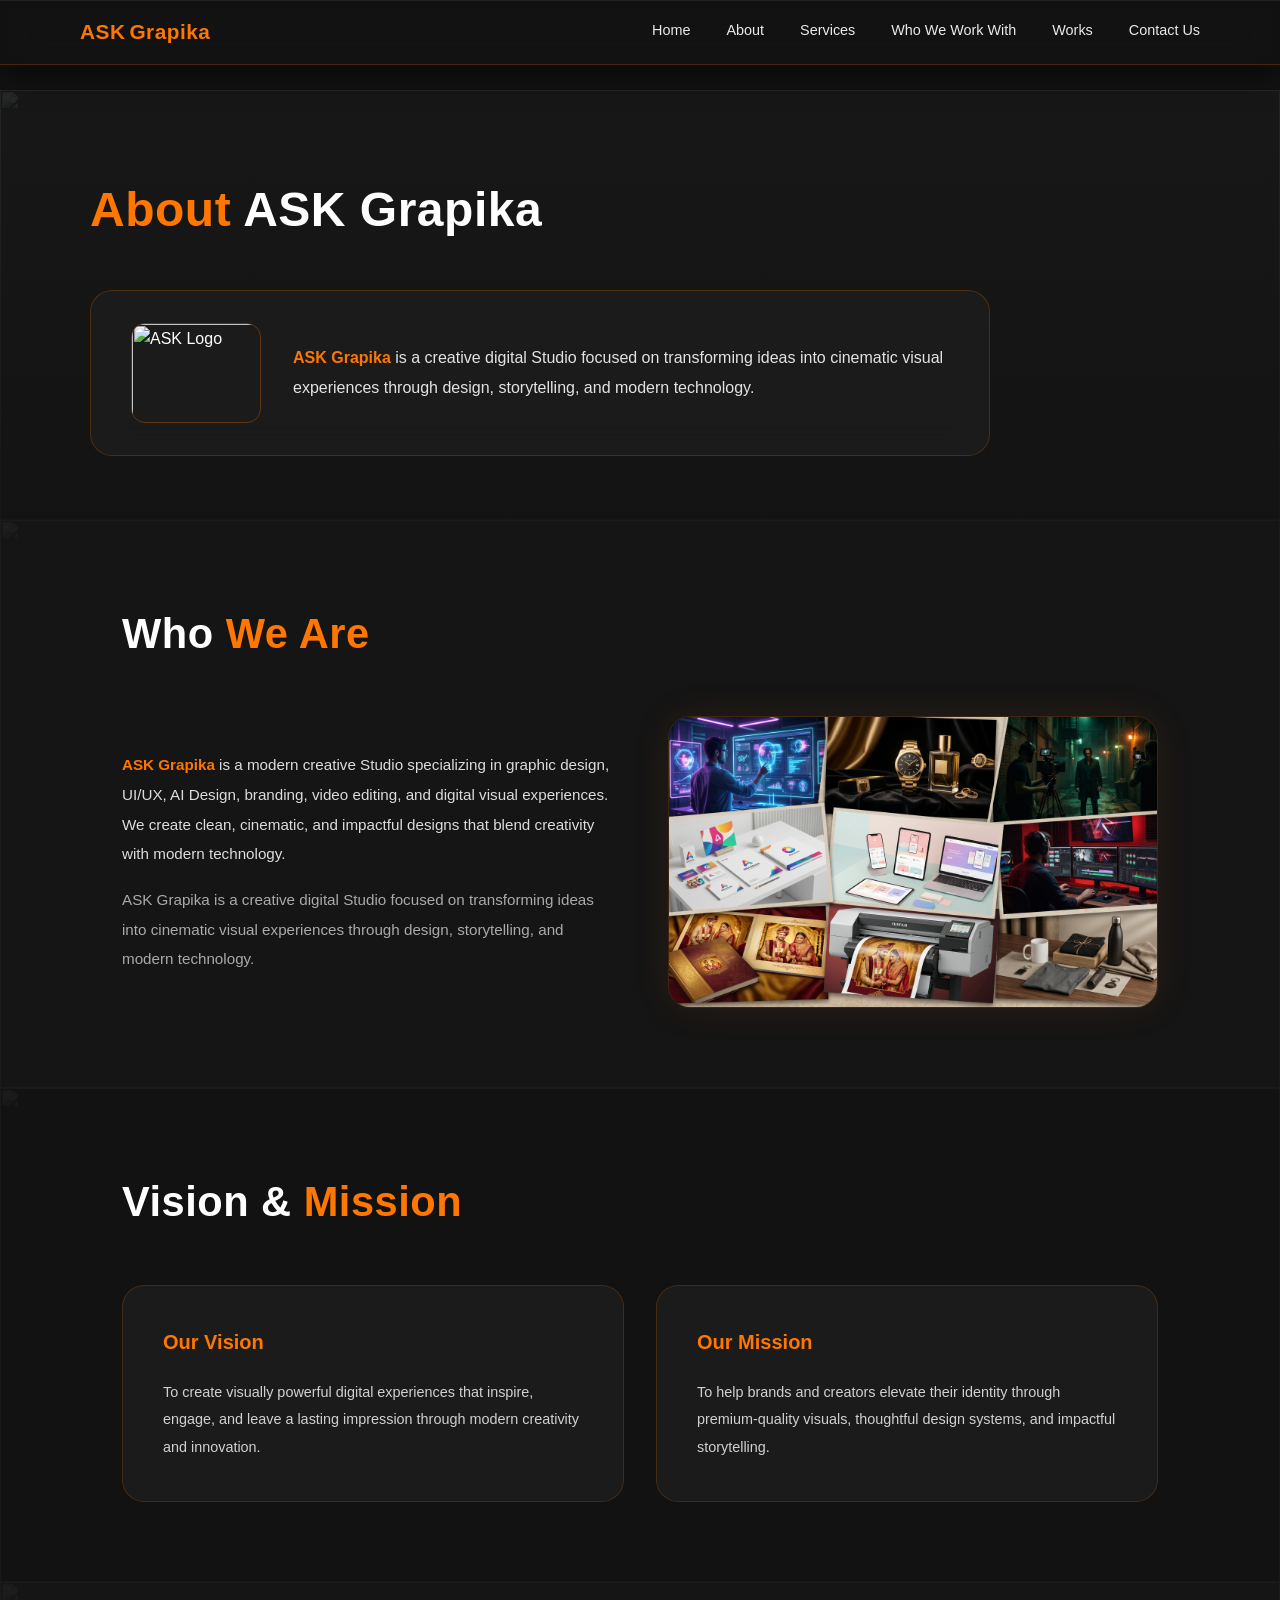
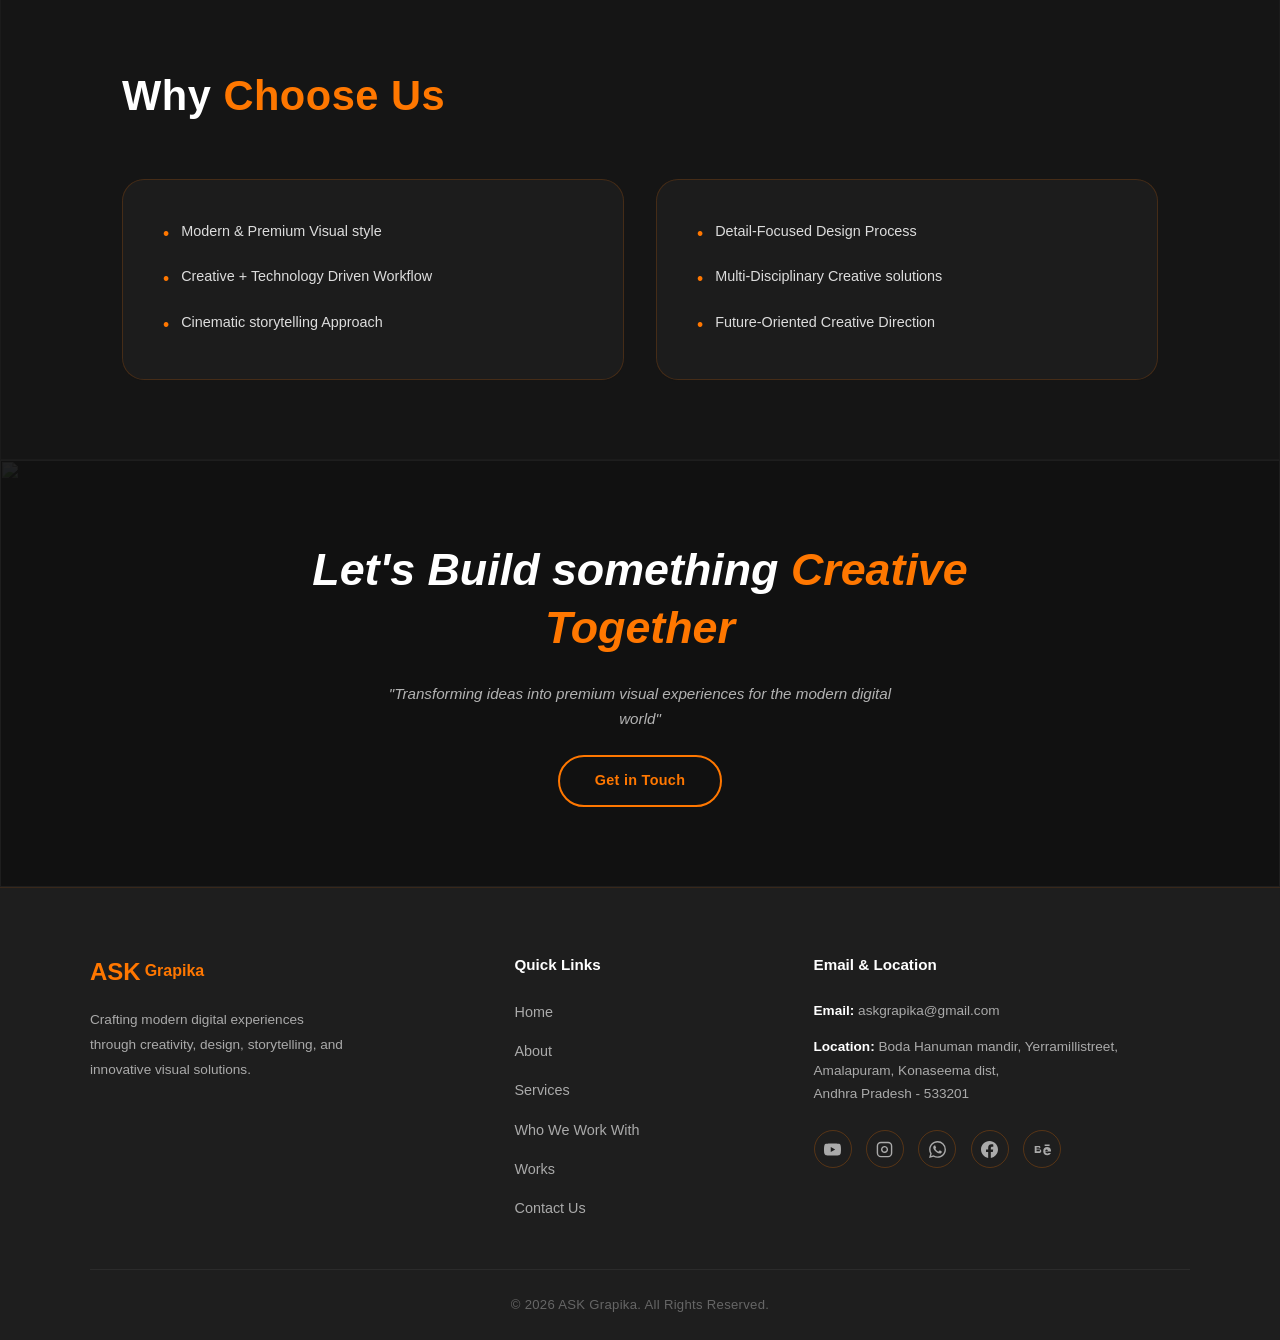
==== about.html @ bfe1f6d2 "First production build of ASK Grapika website" ====
﻿﻿﻿﻿﻿<!DOCTYPE html>
<html lang="en">
<head>
  <meta charset="UTF-8" />
  <meta name="viewport" content="width=device-width, initial-scale=1.0" />
  <title>About - ASK Grapika</title>
  <meta name="description" content="ASK Grapika is a creative digital Studio focused on transforming ideas into cinematic visual experiences through design, storytelling, and modern technology." />
  <link rel="stylesheet" href="style.css" />
  <link rel="stylesheet" href="about.css" />
</head>
<body>

  <!-- NAVBAR -->
  <header class="navbar scrolled" id="navbar">
    <div class="nav-container">
      <div class="nav-logo" onclick="window.location='index.html'">
        <span class="logo-ask">ASK</span>
        <span class="logo-grapika">Grapika</span>
      </div>
      <nav class="nav-links" id="navLinks">
        <a href="index.html"    class="nav-link"       id="nav-home">Home</a>
        <a href="about.html"   class="nav-link active" id="nav-about">About</a>
        <a href="services.html" class="nav-link"         id="nav-services">Services</a>
        <a href="clients.html"  class="nav-link"         id="nav-clients">Who We Work With</a>
        <a href="works.html"   class="nav-link"        id="nav-works">Works</a>
        <a href="contact.html" class="nav-link"        id="nav-contact">Contact Us</a>
      </nav>
      <button class="burger" id="burger" aria-label="Toggle navigation">
        <span></span><span></span><span></span>
      </button>
    </div>
  </header>

  <main class="page-main">

    <!-- ABOUT HERO -->
    <section class="about-hero">
      <div class="about-bg">
        <img src="assets/bg.png" alt="" class="about-bg-img" />
        <div class="about-bg-overlay"></div>
      </div>
      <div class="about-hero-content">
        <h1 class="about-page-title animate-fade-up">
          <span class="orange-text">About</span> ASK Grapika
        </h1>
        <div class="about-intro-card animate-fade-up delay-1">
          <div class="aic-logo">
            <img src="assets/Studio-logo-card.png" alt="ASK Logo" class="aic-logo-img" />
          </div>
          <div class="aic-text">
            <p>
              <strong class="orange-text">ASK Grapika</strong> is a creative digital Studio focused on transforming ideas into cinematic visual experiences through design, storytelling, and modern technology.
            </p>
          </div>
        </div>
      </div>
    </section>

    <!-- WHO WE ARE -->
    <section class="who-we-are">
      <div class="about-bg-fixed">
        <img src="assets/bg.png" alt="" class="about-bg-img" />
        <div class="about-bg-overlay dark-overlay"></div>
      </div>
      <div class="section-inner">
        <h2 class="section-heading animate-fade-up">
          <span class="white-text">Who</span> <span class="orange-text">We Are</span>
        </h2>
        <div class="who-grid">
          <div class="who-text animate-slide-left">
            <p>
              <strong class="orange-text">ASK Grapika</strong> is a modern creative Studio specializing in graphic design, UI/UX, AI Design, branding, video editing, and digital visual experiences. We create clean, cinematic, and impactful designs that blend creativity with modern technology.
            </p>
            <p class="grey-text">
              ASK Grapika is a creative digital Studio focused on transforming ideas into cinematic visual experiences through design, storytelling, and modern technology.
            </p>
          </div>
          <div class="who-image animate-slide-right">
            <img src="assets/creative-works-collage.jpg.jpeg" alt="Our Work" class="who-img" />
          </div>
        </div>
      </div>
    </section>

    <!-- VIsION & MIssION -->
    <section class="vision-mission">
      <div class="about-bg-fixed">
        <img src="assets/bg.png" alt="" class="about-bg-img" />
        <div class="about-bg-overlay dark-overlay"></div>
      </div>
      <div class="section-inner">
        <h2 class="section-heading animate-fade-up">
          <span class="white-text">Vision &amp;</span> <span class="orange-text">Mission</span>
        </h2>
        <div class="vm-grid">
          <div class="vm-card animate-slide-left" id="vision-card">
            <h3 class="vm-card-title orange-text">Our Vision</h3>
            <p>To create visually powerful digital experiences that inspire, engage, and leave a lasting impression through modern creativity and innovation.</p>
          </div>
          <div class="vm-card animate-slide-right" id="mission-card">
            <h3 class="vm-card-title orange-text">Our Mission</h3>
            <p>To help brands and creators elevate their identity through premium-quality visuals, thoughtful design systems, and impactful storytelling.</p>
          </div>
        </div>
      </div>
    </section>

    <!-- WHY CHOOsE Us -->
    <section class="why-us">
      <div class="about-bg-fixed">
        <img src="assets/bg.png" alt="" class="about-bg-img" />
        <div class="about-bg-overlay dark-overlay"></div>
      </div>
      <div class="section-inner">
        <h2 class="section-heading animate-fade-up">
          <span class="white-text">Why</span> <span class="orange-text">Choose Us</span>
        </h2>
        <div class="why-grid">
          <div class="why-card animate-slide-left" id="why-card-1">
            <ul>
              <li><span class="bullet">&#8226;</span> Modern &amp; Premium Visual style</li>
              <li><span class="bullet">&#8226;</span> Creative + Technology Driven Workflow</li>
              <li><span class="bullet">&#8226;</span> Cinematic storytelling Approach</li>
            </ul>
          </div>
          <div class="why-card animate-slide-right" id="why-card-2">
            <ul>
              <li><span class="bullet">&#8226;</span> Detail-Focused Design Process</li>
              <li><span class="bullet">&#8226;</span> Multi-Disciplinary Creative solutions</li>
              <li><span class="bullet">&#8226;</span> Future-Oriented Creative Direction</li>
            </ul>
          </div>
        </div>
      </div>
    </section>

    <!-- CTA -->
    <section class="about-cta">
      <div class="about-bg-fixed">
        <img src="assets/bg.png" alt="" class="about-bg-img" />
        <div class="about-bg-overlay cta-overlay"></div>
      </div>
      <div class="cta-inner animate-fade-up">
        <h2 class="cta-heading">Let's Build something <span class="orange-text">Creative Together</span></h2>
        <p class="cta-sub">"Transforming ideas into premium visual experiences for the modern digital world"</p>
        <a href="contact.html" class="btn btn-outline" id="get-in-touch-btn">Get in Touch</a>
      </div>
    </section>

  </main>

  <!-- FOOTER -->
  <footer class="footer" id="footer-section">
    <div class="footer-container">
      <div class="footer-col footer-brand">
        <div class="footer-logo">
          <span class="logo-ask">ASK</span><span class="logo-grapika">Grapika</span>
        </div>
        <p class="footer-desc">Crafting modern digital experiences through creativity, design, storytelling, and innovative visual solutions.</p>
      </div>
      <div class="footer-col footer-links">
        <h4 class="footer-heading">Quick Links</h4>
        <ul>
          <li><a href="index.html"    id="footer-home">Home</a></li>
          <li><a href="about.html"    id="footer-about">About</a></li>
          <li><a href="services.html" id="footer-services">Services</a></li>
          <li><a href="clients.html"  id="footer-clients">Who We Work With</a></li>
          <li><a href="works.html"    id="footer-works">Works</a></li>
          <li><a href="contact.html"  id="footer-contact">Contact Us</a></li>
        </ul>
      </div>
            <!-- Contact -->
      <div class="footer-col footer-contact-info">
        <h4 class="footer-heading">Email &amp; Location</h4>
        <p><span class="contact-label">Email:</span> askgrapika@gmail.com</p>
        <p><span class="contact-label">Location:</span> Boda Hanuman mandir, Yerramillistreet,<br/>Amalapuram, Konaseema dist,<br/>Andhra Pradesh - 533201</p>
        <div class="footer-socials">
          <a href="https://www.youtube.com/@ASKgrapika" class="social-link" id="social-youtube" aria-label="YouTube" target="_blank" rel="noopener noreferrer">
            <svg viewBox="0 0 24 24" fill="currentColor"><path d="M23.498 6.186a3.016 3.016 0 0 0-2.122-2.136C19.505 3.545 12 3.545 12 3.545s-7.505 0-9.377.505A3.017 3.017 0 0 0 .502 6.186C0 8.07 0 12 0 12s0 3.93.502 5.814a3.016 3.016 0 0 0 2.122 2.136c1.871.505 9.376.505 9.376.505s7.505 0 9.377-.505a3.015 3.015 0 0 0 2.122-2.136C24 15.93 24 12 24 12s0-3.93-.502-5.814zM9.545 15.568V8.432L15.818 12l-6.273 3.568z"/></svg>
          </a>
          <a href="https://www.instagram.com/askgrapika/" class="social-link" id="social-instagram" aria-label="Instagram" target="_blank" rel="noopener noreferrer">
            <svg viewBox="0 0 24 24" fill="none" stroke="currentColor" stroke-width="2"><rect x="2" y="2" width="20" height="20" rx="5"/><path d="M16 11.37A4 4 0 1 1 12.63 8 4 4 0 0 1 16 11.37z"/><line x1="17.5" y1="6.5" x2="17.51" y2="6.5"/></svg>
          </a>
          <a href="https://wa.me/919100604935" class="social-link" id="social-whatsapp" aria-label="WhatsApp" target="_blank" rel="noopener noreferrer">
            <svg viewBox="0 0 24 24" fill="currentColor"><path d="M17.472 14.382c-.297-.149-1.758-.867-2.03-.967-.273-.099-.471-.148-.67.15-.197.297-.767.966-.94 1.164-.173.199-.347.223-.644.075-.297-.15-1.255-.463-2.39-1.475-.883-.788-1.48-1.761-1.653-2.059-.173-.297-.018-.458.13-.606.134-.133.298-.347.446-.52.149-.174.198-.298.298-.497.099-.198.05-.371-.025-.52-.075-.149-.669-1.612-.916-2.207-.242-.579-.487-.5-.669-.51-.173-.008-.371-.01-.57-.01-.198 0-.52.074-.792.372-.272.297-1.04 1.016-1.04 2.479 0 1.462 1.065 2.875 1.213 3.074.149.198 2.096 3.2 5.077 4.487.709.306 1.262.489 1.694.625.712.227 1.36.195 1.871.118.571-.085 1.758-.719 2.006-1.413.248-.694.248-1.289.173-1.413-.074-.124-.272-.198-.57-.347m-5.421 7.403h-.004a9.87 9.87 0 01-5.031-1.378l-.361-.214-3.741.982.998-3.648-.235-.374a9.86 9.86 0 01-1.51-5.26c.001-5.45 4.436-9.884 9.888-9.884 2.64 0 5.122 1.03 6.988 2.898a9.825 9.825 0 012.893 6.994c-.003 5.45-4.437 9.884-9.885 9.884m8.413-18.297A11.815 11.815 0 0012.05 0C5.495 0 .16 5.335.157 11.892c0 2.096.547 4.142 1.588 5.945L.057 24l6.305-1.654a11.882 11.882 0 005.683 1.448h.005c6.554 0 11.89-5.335 11.893-11.893a11.821 11.821 0 00-3.48-8.413z"/></svg>
          </a>
          <a href="https://www.facebook.com/share/1DEVViSaph/" class="social-link" id="social-facebook" aria-label="Facebook" target="_blank" rel="noopener noreferrer">
            <svg viewBox="0 0 24 24" fill="currentColor"><path d="M24 12.073c0-6.627-5.373-12-12-12s-12 5.373-12 12c0 5.99 4.388 10.954 10.125 11.854v-8.385H7.078v-3.47h3.047V9.43c0-3.007 1.792-4.669 4.533-4.669 1.312 0 2.686.235 2.686.235v2.953H15.83c-1.491 0-1.956.925-1.956 1.874v2.25h3.328l-.532 3.47h-2.796v8.385C19.612 23.027 24 18.062 24 12.073z"/></svg>
          </a>
          <a href="https://www.behance.net/suryakrishnachanakya" class="social-link" id="social-behance" aria-label="Behance" target="_blank" rel="noopener noreferrer">
            <svg viewBox="0 0 24 24" fill="currentColor"><path d="M22 7h-7V5h7v2zm1.726 10c-.442 1.297-2.029 3-5.101 3-3.074 0-5.564-1.729-5.564-5.675 0-3.91 2.325-5.92 5.466-5.92 3.082 0 4.964 1.782 5.375 4.426.078.506.109 1.188.095 2.14H15.97c.13 3.211 3.483 3.312 4.588 2.029H23.72zm-7.726-3h3.427c-.123-1.979-1.32-2.004-1.758-2-1.49 0-1.56 1.583-1.669 2zM7.17 10.6c.857-.107 1.874-.428 1.874-1.798 0-1.37-.893-1.82-2.274-1.82H1v10.04h5.917c2.084 0 3.336-.893 3.336-2.857 0-1.607-.893-2.454-3.083-2.454v-.011zm-3.64-1.74h2.917c.75 0 1.25.25 1.25 1 0 .75-.5 1.083-1.25 1.083H3.53V8.86zm3.25 5.714H3.53v-2.5h3.25c.893 0 1.5.357 1.5 1.25s-.607 1.25-1.5 1.25z"/></svg>
          </a>
        </div>
      </div>

    </div>
    <div class="footer-bottom">
      <p>&copy; 2026 ASK Grapika. All Rights Reserved.</p>
    </div>
  </footer>

  <script src="script.js"></script>
</body>
</html>
---- style.css ----
/* ======================================================
   ASK GRAPIKA — STYLESHEET
   Palette: #121212 · #FF7700 · #FFAA33 · #FF4500 · #1E1E1E · #262626
   Fonts: Satista (hero headings) · Poppins (body)
   ====================================================== */

/* ---------- SATISTA FONT (local) ---------- */
@font-face {
  font-family: 'Satista';
  src: url('assets/satista-font/Satista-gx1A6.otf') format('opentype');
  font-weight: normal;
  font-style: normal;
  font-display: swap;
}

/* ---------- POPPINS (Google Fonts) ---------- */
@import url('https://fonts.googleapis.com/css2?family=Poppins:ital,wght@0,300;0,400;0,500;0,600;0,700;0,800;1,400&display=swap');

/* ---------- TOKENS ---------- */
:root {
  /* Brand Colors */
  --black:        #121212;
  --dark:         #1E1E1E;
  --dark-2:       #262626;
  --dark-3:       #2f2f2f;
  --orange:       #FF7700;
  --orange-2:     #FF4500;
  --orange-light: #FFAA33;
  --white:        #ffffff;
  --light:        #EAEAEA;
  --grey-1:       #aaaaaa;
  --grey-2:       #666666;

  /* Typography */
  --font-satista: 'Satista', serif;
  --font-body:    'Poppins', sans-serif;

  /* UI */
  --transition:   0.35s cubic-bezier(0.4, 0, 0.2, 1);
  --radius:       14px;
  --radius-lg:    22px;
  --shadow-orange: 0 0 40px rgba(255, 119, 0, 0.35);

  /* Glassmorphism — tuned to: Refraction 80, Depth 18, Frost 3.6, Dispersion 50, Light 80% @ -45° */
  --glass-bg:      rgba(18, 18, 18, 0.45);
  --glass-border:  rgba(255, 119, 0, 0.22);
  --glass-blur:    blur(18px) saturate(180%) brightness(1.05);
  --glass-shadow:  0 8px 32px rgba(0, 0, 0, 0.55), inset 0 1px 0 rgba(255,255,255,0.08);
}

/* ---------- RESET ---------- */
*, *::before, *::after { box-sizing: border-box; margin: 0; padding: 0; }
html { scroll-behavior: smooth; font-size: 16px; }
body {
  background: var(--black);
  color: var(--white);
  font-family: var(--font-body);
  overflow-x: hidden;
  line-height: 1.65;
}
a  { text-decoration: none; color: inherit; }
img { display: block; max-width: 100%; height: auto; }
ul  { list-style: none; }

/* ---------- SCROLLBAR ---------- */
::-webkit-scrollbar { width: 5px; }
::-webkit-scrollbar-track { background: var(--dark); }
::-webkit-scrollbar-thumb { background: var(--orange); border-radius: 3px; }

/* ======================================================
   NAVBAR — ENHANCED GLASSMORPHISM
   Depth 18 → blur(18px), Frost 3.6 → saturate, Dispersion 50 → multi-layer
   ====================================================== */
.navbar {
  position: fixed;
  top: 0; left: 0; right: 0;
  z-index: 1000;
  background: var(--glass-bg);
  backdrop-filter: var(--glass-blur);
  -webkit-backdrop-filter: var(--glass-blur);
  border-bottom: 1px solid var(--glass-border);
  box-shadow: var(--glass-shadow);
  transition: background var(--transition), box-shadow var(--transition);
}
.navbar.scrolled {
  background: rgba(18, 18, 18, 0.88);
  box-shadow: 0 4px 40px rgba(0, 0, 0, 0.7), inset 0 1px 0 rgba(255,119,0,0.08);
}
.nav-container {
  max-width: 1200px;
  margin: 0 auto;
  padding: 0 2.5rem;
  height: 64px;
  display: flex;
  align-items: center;
  justify-content: space-between;
}

/* Logo — full orange */
.nav-logo {
  display: flex;
  align-items: baseline;
  gap: 0;
  cursor: pointer;
  font-family: var(--font-body);
  font-weight: 700;
  font-size: 1.3rem;
  letter-spacing: 0.5px;
  color: var(--orange);
  transition: opacity var(--transition);
}
.nav-logo:hover { opacity: 0.85; }
.logo-ask    { color: var(--orange); font-weight: 800; }
.logo-grapika { color: var(--orange); font-weight: 600; margin-left: 4px; }

/* Nav links */
.nav-links {
  display: flex;
  align-items: center;
  gap: 2.25rem;
}
.nav-link {
  font-family: var(--font-body);
  font-weight: 500;
  font-size: 0.9rem;
  color: var(--light);
  transition: color var(--transition);
  position: relative;
  padding-bottom: 2px;
}
.nav-link::after {
  content: '';
  position: absolute;
  bottom: -3px; left: 0;
  width: 0; height: 2px;
  background: var(--orange);
  border-radius: 2px;
  transition: width var(--transition);
}
.nav-link:hover       { color: var(--white); }
.nav-link:hover::after { width: 100%; }
.nav-link.active      { color: var(--orange); }
.nav-link.active::after { width: 100%; }

/* Burger */
.burger {
  display: none;
  flex-direction: column;
  gap: 5px;
  background: none;
  border: none;
  cursor: pointer;
  padding: 4px;
}
.burger span {
  display: block;
  width: 24px; height: 2px;
  background: var(--white);
  border-radius: 2px;
  transition: transform var(--transition), opacity var(--transition);
}
.burger.open span:nth-child(1) { transform: translateY(7px) rotate(45deg); }
.burger.open span:nth-child(2) { opacity: 0; }
.burger.open span:nth-child(3) { transform: translateY(-7px) rotate(-45deg); }

/* ======================================================
   HERO SECTION
   ====================================================== */
.hero {
  position: relative;
  min-height: 100vh;
  display: flex;
  align-items: center;
  justify-content: center;
  text-align: center;
  overflow: hidden;
}
.hero-bg {
  position: absolute;
  inset: 0;
  background: var(--black);
}
.hero-bg-img {
  width: 100%; height: 100%;
  object-fit: cover;
  opacity: 0.42;
  position: absolute;
  inset: 0;
}
.hero-overlay {
  position: absolute;
  inset: 0;
  background:
    radial-gradient(ellipse at 50% 55%, rgba(255,119,0,0.12) 0%, transparent 60%),
    linear-gradient(to bottom, rgba(18,18,18,0.45) 0%, rgba(18,18,18,0.1) 50%, rgba(18,18,18,0.9) 100%);
}
.hero-content {
  position: relative;
  z-index: 2;
  display: flex;
  flex-direction: column;
  align-items: center;
  gap: 1rem;
  padding: 0 1rem;
}
.hero-subtitle {
  font-family: var(--font-satista);
  font-weight: normal;
  font-size: clamp(1.5rem, 4vw, 2.4rem);
  color: rgba(255,255,255,0.92);
  letter-spacing: 1px;
  line-height: 1.2;
}
/* ASK Logo Image in Hero */
.hero-logo-img {
  width: clamp(220px, 35vw, 480px);
  height: auto;
  object-fit: contain;
  filter: drop-shadow(0 0 30px rgba(255,170,51,0.5)) drop-shadow(0 0 80px rgba(255,119,0,0.25));
  animation: pulseGlow 3s ease-in-out infinite;
}
@keyframes pulseGlow {
  0%, 100% { filter: drop-shadow(0 0 30px rgba(255,170,51,0.5)) drop-shadow(0 0 80px rgba(255,119,0,0.25)); }
  50%       { filter: drop-shadow(0 0 50px rgba(255,170,51,0.85)) drop-shadow(0 0 120px rgba(255,119,0,0.45)); }
}
.hero-tagline {
  font-family: var(--font-body);
  font-weight: 400;
  font-size: clamp(0.95rem, 2vw, 1.2rem);
  color: rgba(255,255,255,0.82);
  letter-spacing: 0.3px;
  margin-top: 0.1rem;
}
/* Hero CTA buttons */
.hero-cta-row {
  display: flex;
  gap: 1.2rem;
  align-items: center;
  margin-top: 1rem;
  flex-wrap: wrap;
  justify-content: center;
}
.hero-scroll-hint {
  position: absolute;
  bottom: 2rem;
  left: 50%;
  transform: translateX(-50%);
  z-index: 2;
}
.scroll-dot {
  display: block;
  width: 8px; height: 8px;
  background: var(--orange);
  border-radius: 50%;
  animation: scrollBounce 1.8s ease-in-out infinite;
  box-shadow: 0 0 12px var(--orange);
}
@keyframes scrollBounce {
  0%, 100% { transform: translateY(0); opacity: 1; }
  50%       { transform: translateY(12px); opacity: 0.35; }
}

/* ======================================================
   STUDIO INTRO SECTION
   ====================================================== */
.studio-intro {
  background: var(--dark);
  padding: 6rem 2rem;
  position: relative;
  overflow: hidden;
}
.studio-intro::before {
  content: '';
  position: absolute;
  top: -100px; left: 50%;
  transform: translateX(-50%);
  width: 600px; height: 350px;
  background: radial-gradient(ellipse, rgba(255,119,0,0.18) 0%, transparent 70%);
  pointer-events: none;
}
.intro-container {
  max-width: 1100px;
  margin: 0 auto;
  display: grid;
  grid-template-columns: 1fr 1.5fr;
  gap: 4rem;
  align-items: center;
}
.intro-card {
  border-radius: var(--radius-lg);
  overflow: hidden;
  border: 1px solid rgba(255,119,0,0.25);
  box-shadow: 0 0 50px rgba(255,119,0,0.15);
  aspect-ratio: 4/3;
  transition: transform var(--transition), box-shadow var(--transition);
}
.intro-card:hover {
  transform: translateY(-8px) scale(1.01);
  box-shadow: 0 24px 70px rgba(255,119,0,0.3);
}
.intro-card-img {
  width: 100%; height: 100%;
  object-fit: cover;
  display: block;
}
.intro-text {
  display: flex;
  flex-direction: column;
  gap: 2rem;
}
.intro-heading {
  font-family: var(--font-body);
  font-size: clamp(0.95rem, 1.7vw, 1.05rem);
  font-weight: 400;
  color: var(--light);
  line-height: 1.95;
}
.orange-text {
  color: var(--orange);
  font-weight: 700;
}

/* ======================================================
   BUTTONS
   ====================================================== */
.btn {
  display: inline-flex;
  align-items: center;
  justify-content: center;
  padding: 0.75rem 2.2rem;
  border-radius: 50px;
  font-family: var(--font-body);
  font-weight: 600;
  font-size: 0.9rem;
  letter-spacing: 0.3px;
  cursor: pointer;
  transition: all var(--transition);
  border: 2px solid transparent;
  width: fit-content;
}
.btn-dark {
  background: rgba(38, 38, 38, 0.9);
  color: var(--white);
  border-color: rgba(255,255,255,0.15);
  backdrop-filter: blur(8px);
}
.btn-dark:hover {
  background: var(--orange);
  border-color: var(--orange);
  box-shadow: 0 0 28px rgba(255,119,0,0.45);
  transform: translateY(-2px);
}
.btn-outline {
  border-color: var(--orange);
  color: var(--orange);
  background: transparent;
}
.btn-outline:hover {
  background: var(--orange);
  color: var(--white);
  box-shadow: 0 0 28px rgba(255,119,0,0.45);
  transform: translateY(-2px);
}
.btn-orange {
  background: var(--orange);
  color: var(--white);
  border-color: var(--orange);
}
.btn-orange:hover {
  background: var(--orange-2);
  border-color: var(--orange-2);
  box-shadow: 0 0 28px rgba(255,69,0,0.45);
  transform: translateY(-2px);
}
.btn-glass {
  background: rgba(255,255,255,0.08);
  color: var(--white);
  border-color: rgba(255,255,255,0.3);
  backdrop-filter: blur(18px) saturate(180%);
  -webkit-backdrop-filter: blur(18px) saturate(180%);
  box-shadow: 0 4px 20px rgba(0,0,0,0.3), inset 0 1px 0 rgba(255,255,255,0.12);
}
.btn-glass:hover {
  background: rgba(255,119,0,0.18);
  border-color: var(--orange);
  color: var(--orange-light);
  box-shadow: 0 0 28px rgba(255,119,0,0.3);
  transform: translateY(-2px);
}
.btn-white {
  background: rgba(255,255,255,0.15);
  color: var(--white);
  border-color: rgba(255,255,255,0.35);
  backdrop-filter: blur(10px);
  -webkit-backdrop-filter: blur(10px);
}
.btn-white:hover {
  background: var(--white);
  color: var(--black);
  box-shadow: 0 0 30px rgba(255,255,255,0.25);
  transform: translateY(-2px);
}
.btn-orange-outline {
  border-color: var(--orange);
  color: var(--orange);
  background: rgba(255,119,0,0.08);
}
.btn-orange-outline:hover {
  background: var(--orange);
  color: var(--white);
  box-shadow: 0 0 28px rgba(255,119,0,0.4);
  transform: translateY(-2px);
}

/* ======================================================
   SERVICES HEADER — Orange gradient fade
   ====================================================== */
.services-header {
  position: relative;
  text-align: center;
  padding: 5rem 2rem 6rem;
  overflow: hidden;
  background: var(--dark);
}
.services-header-glow {
  position: absolute;
  inset: 0;
  background: radial-gradient(ellipse at 50% 0%, rgba(255,255,255,0.08) 0%, transparent 55%);
  pointer-events: none;
}
.services-title {
  font-family: var(--font-satista);
  font-size: clamp(2rem, 5vw, 3.5rem);
  font-weight: normal;
  font-style: italic;
  color: var(--white);
  letter-spacing: 2px;
  position: relative;
  z-index: 1;
  text-shadow: 0 2px 20px rgba(0,0,0,0.3);
}

/* ======================================================
   SERVICES SECTION — Stacked Card Deck → 4+3 Grid Reveal
   ====================================================== */
.services-section {
  background: linear-gradient(to bottom, var(--dark) 0%, var(--black) 100%);
  padding: 0 2rem 5rem;
  position: relative;
}
.srv-deck-wrap {
  display: flex;
  flex-direction: column;
  align-items: center;
  gap: 2.5rem;
}

/* --- Stacked card deck container --- */
.srv-deck {
  position: relative;
  width: 100%;
  max-width: 1200px;
  height: 300px;              /* stacked state: card 280px + buffer */
  margin: 0 auto;
  cursor: pointer;
  transition: height 0.65s cubic-bezier(0.25, 1, 0.5, 1);
}

/* ── Card wrapper — 280×280px square, overflow:visible so name text shows below ── */
.srv-deck-card {
  position: absolute;
  width: 280px;
  height: 280px;
  overflow: visible;          /* name text hangs below the image */
  left: 50%;
  top: 150px;                 /* stacked center (300px/2) */
  transition:
    transform  0.65s cubic-bezier(0.25, 1, 0.5, 1),
    left       0.65s cubic-bezier(0.25, 1, 0.5, 1),
    top        0.65s cubic-bezier(0.25, 1, 0.5, 1),
    opacity    0.55s ease;
  z-index: 1;
}

/* ── Image box — holds the image with clip, border, shadow ── */
.srv-card-img-box {
  position: relative;
  width: 100%;
  height: 100%;
  border-radius: var(--radius-lg);
  overflow: hidden;
  border: 1px solid rgba(255, 119, 0, 0.3);
  box-shadow: 0 12px 36px rgba(0, 0, 0, 0.55);
  transition:
    border-color 0.3s ease,
    box-shadow   0.4s ease;
}
.srv-card-img-box img {
  width: 100%; height: 100%;
  object-fit: cover;
  display: block;
  filter: brightness(0.88);
  transition: filter 0.4s ease;
}

/* ── Service name — below the card in Poppins medium ── */
.srv-card-name {
  position: absolute;
  top: calc(100% + 10px);    /* 10px gap below card bottom */
  left: 50%;
  transform: translateX(-50%);
  width: max-content;
  max-width: 290px;
  margin: 0;
  font-family: var(--font-body);   /* Poppins */
  font-weight: 500;                /* medium */
  font-size: 0.88rem;
  color: rgba(255, 255, 255, 0.82);
  text-align: center;
  letter-spacing: 0.2px;
  line-height: 1.3;
  white-space: nowrap;
  opacity: 0;
  transition: opacity 0.4s ease 0.3s;  /* 0.3s delay so text fades in after cards spread */
  pointer-events: none;
}

/* ── "Explore Services" label inside card 7 image when stacked ── */
.srv-card-stack-label {
  position: absolute;
  inset: 0;
  display: flex;
  align-items: center;
  justify-content: center;
  background: rgba(0, 0, 0, 0.28);
  backdrop-filter: blur(3px);
  -webkit-backdrop-filter: blur(3px);
  font-family: var(--font-satista);
  font-style: italic;
  font-size: clamp(1rem, 2vw, 1.35rem);
  color: var(--white);
  text-shadow: 0 2px 16px rgba(0, 0, 0, 0.9);
  letter-spacing: 0.5px;
  transition: opacity 0.4s ease;
  pointer-events: none;
}

/* ── Stacked rotations — all cards pile at center ── */
.srv-deck-card.srv-card-1 { transform: translate(-50%, -50%) rotate(-13deg); opacity: 0.40; z-index: 1; }
.srv-deck-card.srv-card-2 { transform: translate(-50%, -50%) rotate(-8deg);  opacity: 0.52; z-index: 2; }
.srv-deck-card.srv-card-3 { transform: translate(-50%, -50%) rotate(-4deg);  opacity: 0.64; z-index: 3; }
.srv-deck-card.srv-card-4 { transform: translate(-50%, -50%) rotate(3deg);   opacity: 0.74; z-index: 4; }
.srv-deck-card.srv-card-5 { transform: translate(-50%, -50%) rotate(7deg);   opacity: 0.84; z-index: 5; }
.srv-deck-card.srv-card-6 { transform: translate(-50%, -50%) rotate(12deg);  opacity: 0.93; z-index: 6; }
.srv-deck-card.srv-card-7 { transform: translate(-50%, -50%) rotate(0deg);   opacity: 1.00; z-index: 7; }

/* ── Hover / Revealed state ──
   Hover height = Row2_top(460) + half_card(140) + name_text(20) + bottom_pad(40) = 660px */
.srv-deck:hover {
  height: 660px;
}

/* All cards become upright, fully opaque */
.srv-deck:hover .srv-deck-card {
  transform: translate(-50%, -50%) rotate(0deg);
  opacity: 1;
}
.srv-deck:hover .srv-card-img-box img {
  filter: brightness(1);
}

/* Names fade in with delay */
.srv-deck:hover .srv-card-name {
  opacity: 1;
}

/* Stack label fades out when revealed */
.srv-deck:hover .srv-card-stack-label {
  opacity: 0;
}

/* Individual card hover when grid is open */
.srv-deck:hover .srv-deck-card:hover {
  transform: translate(-50%, -50%) scale(1.05);
  z-index: 15;
}
.srv-deck:hover .srv-deck-card:hover .srv-card-img-box {
  border-color: var(--orange);
  box-shadow: 0 18px 50px rgba(255, 119, 0, 0.35), 0 8px 22px rgba(0, 0, 0, 0.5);
}
.srv-deck:hover .srv-deck-card:hover .srv-card-img-box img {
  filter: brightness(1.05);
}

/* ── Desktop 4+3 Grid coordinates ──
   Container max-width 1200px → midpoint 600px
   Card W=280px, gap=24px
   Row1 (4 cards): total=4×280+3×24=1192px, padding=4px each side
     C1: 4+140=144 → -456  |  C2: 4+304+140=448 → -152
     C3: 4+608+140=752 → +152  |  C4: 4+912+140=1056 → +456
   Row2 (3 cards, centred): total=3×280+2×24=888px, padding=156px each side
     C5: 156+140=296 → -304  |  C6: 156+304+140=600 → 0  |  C7: 156+608+140=904 → +304
   Row tops: Row1=140px, Row2=140+280+40=460px
*/
.srv-deck:hover .srv-card-1 { left: calc(50% - 456px); top: 140px; }
.srv-deck:hover .srv-card-2 { left: calc(50% - 152px); top: 140px; }
.srv-deck:hover .srv-card-3 { left: calc(50% + 152px); top: 140px; }
.srv-deck:hover .srv-card-4 { left: calc(50% + 456px); top: 140px; }
.srv-deck:hover .srv-card-5 { left: calc(50% - 304px); top: 460px; }
.srv-deck:hover .srv-card-6 { left: 50%;               top: 460px; }
.srv-deck:hover .srv-card-7 { left: calc(50% + 304px); top: 460px; }

.services-more { text-align: center; padding-bottom: 1rem; }


/* ======================================================
   INTERACTIVE DESIGN PLAYGROUND
   ====================================================== */
.playground-section {
  width: 100%;
  position: relative;
  display: flex;
  flex-direction: column;
  align-items: center;
  background: var(--dark);
  padding: 5rem 2rem 4rem;
}

.playground-label {
  font-size: 0.88rem;
  color: var(--grey-1);
  margin-bottom: 1rem;
  text-align: center;
  letter-spacing: 0.02em;
}

/* --- Workspace (grey canvas area) --- */
.playground-workspace {
  position: relative;
  width: 100%;
  max-width: 1100px;
  height: 650px;
  background: #1a1a1a;
  border: 1px solid rgba(255, 255, 255, 0.06);
  border-radius: var(--radius-lg) var(--radius-lg) 0 0;
  overflow: hidden;
  cursor: crosshair;
  box-shadow: inset 0 2px 20px rgba(0, 0, 0, 0.4);
}

/* Subtle grid dots on workspace */
.playground-workspace::before {
  content: '';
  position: absolute;
  inset: 0;
  background-image: radial-gradient(circle, rgba(255,255,255,0.04) 1px, transparent 1px);
  background-size: 30px 30px;
  pointer-events: none;
  z-index: 0;
}

.playground-workspace #drawCanvas {
  position: absolute;
  inset: 0;
  width: 100%;
  height: 100%;
  z-index: 1;
}

/* --- Dynamically created shapes --- */
.pg-shape {
  position: absolute;
  z-index: 2;
  cursor: grab;
  transition: box-shadow 0.2s ease;
  user-select: none;
}
.pg-shape:active { cursor: grabbing; }
.pg-shape:hover {
  box-shadow: 0 0 20px rgba(255, 255, 255, 0.15);
  z-index: 10;
}

/* Shape variants (sizes set dynamically by JS drag) */
.pg-shape-square {
  border-radius: 6px;
}
.pg-shape-circle {
  border-radius: 50%;
}
.pg-shape-hexagon {
  clip-path: polygon(25% 0%, 75% 0%, 100% 50%, 75% 100%, 25% 100%, 0% 50%);
}
.pg-shape-triangle {
  clip-path: polygon(50% 0%, 100% 100%, 0% 100%);
}

/* Ghost preview while dragging to create */
.pg-ghost {
  pointer-events: none;
  border: 2px dashed rgba(255, 255, 255, 0.35);
  box-shadow: 0 0 16px rgba(255, 255, 255, 0.08);
}

/* --- Text elements --- */
.pg-text {
  position: absolute;
  z-index: 2;
  min-width: 40px;
  padding: 6px 10px;
  font-family: var(--font-body);
  font-size: 1.1rem;
  font-weight: 600;
  line-height: 1.4;
  background: transparent;
  border: 2px solid transparent;
  border-radius: 4px;
  outline: none;
  cursor: grab;
  user-select: none;
  white-space: pre-wrap;
  word-break: break-word;
  transition: border-color 0.2s ease, box-shadow 0.2s ease;
}
.pg-text:hover {
  box-shadow: 0 0 16px rgba(255, 255, 255, 0.1);
}
.pg-text.editing {
  cursor: text;
  user-select: text;
  border-color: rgba(255, 255, 255, 0.35);
  box-shadow: 0 0 20px rgba(255, 119, 0, 0.2);
}
.pg-text:active { cursor: grabbing; }
.pg-text.editing:active { cursor: text; }

/* Placeholder when text is empty and being edited */
.pg-text.editing:empty::before {
  content: attr(data-placeholder);
  color: rgba(255, 255, 255, 0.25);
  font-style: italic;
  font-weight: 400;
  pointer-events: none;
}

/* --- Toolbar (bottom bar) --- */
.playground-toolbar {
  display: flex;
  align-items: center;
  justify-content: center;
  gap: 0.5rem;
  padding: 0.8rem 1.5rem;
  margin-top: -1px;
  width: 100%;
  max-width: 1100px;
  background: rgba(18, 18, 18, 0.8);
  backdrop-filter: blur(16px) saturate(160%);
  -webkit-backdrop-filter: blur(16px) saturate(160%);
  border: 1px solid rgba(255, 255, 255, 0.06);
  border-top: 1px solid rgba(255, 119, 0, 0.12);
  border-radius: 0 0 var(--radius-lg) var(--radius-lg);
}

.tool-btn {
  width: 42px; height: 42px;
  display: flex;
  align-items: center;
  justify-content: center;
  border-radius: 10px;
  border: 1.5px solid rgba(255, 255, 255, 0.08);
  background: transparent;
  color: var(--grey-1);
  cursor: pointer;
  transition: all 0.25s ease;
}
.tool-btn svg { width: 20px; height: 20px; }

.tool-btn:hover {
  color: var(--white);
  border-color: rgba(255, 119, 0, 0.3);
  background: rgba(255, 119, 0, 0.08);
}

.tool-btn.active {
  color: var(--orange);
  border-color: var(--orange);
  background: rgba(255, 119, 0, 0.12);
  box-shadow: 0 0 12px rgba(255, 119, 0, 0.2);
}

.tool-clear {
  color: #ff4444;
  border-color: rgba(255, 68, 68, 0.15);
}
.tool-clear:hover {
  color: #ff6666;
  border-color: rgba(255, 68, 68, 0.4);
  background: rgba(255, 68, 68, 0.1);
}

.tool-divider {
  width: 1px;
  height: 28px;
  background: rgba(255, 255, 255, 0.08);
  margin: 0 0.3rem;
}

/* --- Color picker --- */
.tool-color-wrap {
  position: relative;
  width: 42px; height: 42px;
  display: flex;
  align-items: center;
  justify-content: center;
  cursor: pointer;
  border-radius: 10px;
  border: 1.5px solid rgba(255, 255, 255, 0.08);
  transition: border-color 0.25s ease;
}
.tool-color-wrap:hover {
  border-color: rgba(255, 119, 0, 0.3);
}

.tool-color-input {
  position: absolute;
  width: 100%; height: 100%;
  opacity: 0;
  cursor: pointer;
}

.tool-color-preview {
  width: 22px; height: 22px;
  border-radius: 50%;
  border: 2px solid rgba(255, 255, 255, 0.25);
  pointer-events: none;
  transition: transform 0.2s ease;
}
.tool-color-wrap:hover .tool-color-preview {
  transform: scale(1.1);
}

.tool-color-icon {
  display: none; /* hidden, using preview circle instead */
}

/* ======================================================
   WORKS SECTION
   ====================================================== */
.works-section {
  position: relative;
  min-height: 520px;
  display: flex;
  align-items: center;
  justify-content: center;
  text-align: center;
  overflow: hidden;
}
.works-bg { position: absolute; inset: 0; }
.works-bg-img { width: 100%; height: 100%; object-fit: cover; opacity: 0.65; }
.works-overlay { position: absolute; inset: 0; background: rgba(0,0,0,0.35); }
.works-content {
  position: relative;
  z-index: 2;
  display: flex;
  flex-direction: column;
  align-items: center;
  gap: 2rem;
  padding: 4rem 2rem;
}
.works-heading {
  font-family: var(--font-satista);
  font-size: clamp(2rem, 5vw, 3.5rem);
  font-weight: normal;
  font-style: italic;
  color: var(--orange);
  text-shadow: 0 0 24px rgba(255,119,0,0.55), 2px 2px 0 rgba(0,0,0,0.75);
  letter-spacing: 1px;
  max-width: 750px;
  line-height: 1.3;
}

/* ======================================================
   FOOTER
   ====================================================== */
.footer {
  background: var(--dark);
  border-top: 1px solid rgba(255,119,0,0.12);
  padding: 4rem 2rem 0;
}
.footer-container {
  max-width: 1100px;
  margin: 0 auto;
  display: grid;
  grid-template-columns: 1.5fr 1fr 1.5fr;
  gap: 3rem;
  padding-bottom: 3rem;
}
.footer-logo {
  display: flex;
  align-items: center;
  gap: 0;
  margin-bottom: 1rem;
}
.footer-logo .logo-ask    { font-size: 1.5rem; }
.footer-logo .logo-grapika { font-size: 1rem; }
.footer-desc {
  font-size: 0.85rem;
  color: var(--grey-1);
  line-height: 1.85;
  max-width: 260px;
}
.footer-heading {
  font-family: var(--font-body);
  font-size: 0.95rem;
  font-weight: 600;
  color: var(--white);
  margin-bottom: 1.4rem;
}
.footer-links ul { display: flex; flex-direction: column; gap: 0.8rem; }
.footer-links a {
  font-size: 0.9rem;
  color: var(--grey-1);
  transition: color var(--transition), padding-left var(--transition);
}
.footer-links a:hover { color: var(--orange); padding-left: 6px; }
.footer-contact-info p {
  font-size: 0.85rem;
  color: var(--grey-1);
  margin-bottom: 0.75rem;
  line-height: 1.75;
}
.footer-contact-info .contact-label { color: var(--white); font-weight: 600; }
.footer-socials { display: flex; gap: 0.9rem; margin-top: 1.5rem; }
.social-link {
  width: 38px; height: 38px;
  display: flex;
  align-items: center;
  justify-content: center;
  border: 1px solid rgba(255,119,0,0.25);
  border-radius: 50%;
  color: var(--grey-1);
  transition: all var(--transition);
}
.social-link svg { width: 17px; height: 17px; }
.social-link:hover {
  border-color: var(--orange);
  color: var(--orange);
  background: rgba(255,119,0,0.1);
  box-shadow: 0 0 16px rgba(255,119,0,0.3);
  transform: translateY(-3px);
}
.footer-bottom {
  border-top: 1px solid rgba(255,255,255,0.06);
  padding: 1.5rem 0;
  text-align: center;
  max-width: 1100px;
  margin: 0 auto;
}
.footer-bottom p { font-size: 0.82rem; color: var(--grey-2); letter-spacing: 0.3px; }

/* ======================================================
   ANIMATIONS
   ====================================================== */
.animate-fade-up {
  opacity: 0;
  transform: translateY(32px);
  transition: opacity 0.75s ease, transform 0.75s ease;
}
.animate-slide-left {
  opacity: 0;
  transform: translateX(-42px);
  transition: opacity 0.75s ease, transform 0.75s ease;
}
.animate-slide-right {
  opacity: 0;
  transform: translateX(42px);
  transition: opacity 0.75s ease, transform 0.75s ease;
}
.animate-scale-in {
  opacity: 0;
  transform: scale(0.9);
  transition: opacity 0.75s ease, transform 0.75s ease;
}
.animate-fade-up.visible,
.animate-slide-left.visible,
.animate-slide-right.visible,
.animate-scale-in.visible { opacity: 1; transform: none; }

/* Hero — immediate animate */
.hero .animate-fade-up { animation: heroFadeUp 0.85s ease forwards; }
.hero .delay-1 { animation-delay: 0.2s; }
.hero .delay-2 { animation-delay: 0.5s; }
.hero .delay-3 { animation-delay: 0.75s; }
@keyframes heroFadeUp {
  from { opacity: 0; transform: translateY(30px); }
  to   { opacity: 1; transform: translateY(0); }
}
.delay-1 { transition-delay: 0.1s; }
.delay-2 { transition-delay: 0.22s; }
.delay-3 { transition-delay: 0.34s; }
.delay-4 { transition-delay: 0.46s; }

/* ======================================================
   GLASSMORPHISM UTILITY
   ====================================================== */
.glass {
  background: var(--glass-bg);
  backdrop-filter: var(--glass-blur);
  -webkit-backdrop-filter: var(--glass-blur);
  border: 1px solid var(--glass-border);
  border-radius: var(--radius-lg);
  box-shadow: var(--glass-shadow);
}

/* ======================================================
   PAGE MAIN (inner pages)
   ====================================================== */
.page-main { padding-top: 64px; }

/* ======================================================
   RESPONSIVE — TABLET
   ====================================================== */
@media (max-width: 960px) {
  .intro-container { grid-template-columns: 1fr; gap: 2.5rem; }
  .intro-card { max-width: 420px; margin: 0 auto; }
  .footer-container { grid-template-columns: 1fr 1fr; gap: 2rem; }
  .footer-brand { grid-column: 1 / -1; }

  /* Tablet: 3+3+1 layout — card 220×220px square */
  .srv-deck {
    height: 280px;
    max-width: 740px;
  }
  .srv-deck-card {
    width: 220px;
    height: 220px;
    top: 140px;
  }
  /* 3+3+1: 3×220+2×20=700px in 740px → padding=20px
     Centers: 20+110=130→-240, 20+240+110=370→0, 20+480+110=610→+240
     Row tops: Row1=110, Row2=110+220+40=370, Row3=370+220+40=630
     Hover height: 630+110+60=800px */
  .srv-deck:hover { height: 800px; }
  .srv-deck:hover .srv-card-1 { left: calc(50% - 240px); top: 110px; }
  .srv-deck:hover .srv-card-2 { left: 50%;               top: 110px; }
  .srv-deck:hover .srv-card-3 { left: calc(50% + 240px); top: 110px; }
  .srv-deck:hover .srv-card-4 { left: calc(50% - 240px); top: 370px; }
  .srv-deck:hover .srv-card-5 { left: 50%;               top: 370px; }
  .srv-deck:hover .srv-card-6 { left: calc(50% + 240px); top: 370px; }
  .srv-deck:hover .srv-card-7 { left: 50%;               top: 630px; }

  .playground-workspace { height: 500px; }
}

@media (max-width: 640px) {
  .nav-links {
    position: fixed;
    top: 64px; left: 0; right: 0;
    background: rgba(18, 18, 18, 0.97);
    backdrop-filter: blur(20px);
    -webkit-backdrop-filter: blur(20px);
    flex-direction: column;
    align-items: center;
    padding: 2rem;
    gap: 1.5rem;
    transform: translateY(-110%);
    transition: transform var(--transition);
    border-bottom: 1px solid var(--glass-border);
  }
  .nav-links.open { transform: translateY(0); }
  .burger { display: flex; }
  .footer-container { grid-template-columns: 1fr; gap: 2rem; }
  .footer-brand { grid-column: auto; }

  /* Mobile: 2+2+2+1 layout — card 155×155px square */
  .srv-deck {
    height: 220px;
    max-width: 360px;
  }
  .srv-deck-card {
    width: 155px;
    height: 155px;
    top: 110px;
  }
  /* 2+2+2+1: 2×155+16gap=326px in 360px → padding=17px each side
     Centers: 17+77=94→-90, 17+171+77=265→+75
     Row tops: 77, 77+155+35=267, 267+155+35=457, 457+155+35=647
     Hover height: 647+77+70=794px */
  .srv-deck:hover { height: 794px; }
  .srv-deck:hover .srv-card-1 { left: calc(50% - 90px); top: 77px; }
  .srv-deck:hover .srv-card-2 { left: calc(50% + 90px); top: 77px; }
  .srv-deck:hover .srv-card-3 { left: calc(50% - 90px); top: 267px; }
  .srv-deck:hover .srv-card-4 { left: calc(50% + 90px); top: 267px; }
  .srv-deck:hover .srv-card-5 { left: calc(50% - 90px); top: 457px; }
  .srv-deck:hover .srv-card-6 { left: calc(50% + 90px); top: 457px; }
  .srv-deck:hover .srv-card-7 { left: 50%;               top: 647px; }

  .hero-cta-row { flex-direction: column; }
  .playground-workspace { height: 400px; }
  .playground-toolbar { gap: 0.3rem; padding: 0.6rem 0.8rem; }
  .tool-btn { width: 36px; height: 36px; }
  .tool-btn svg { width: 16px; height: 16px; }
}


/* ======================================================
   WHO WE WORK WITH (CLIENTS) PAGE
   ====================================================== */

.clients-grid {
  margin-top: 2rem;
}

.clients-card {
  padding: 2.5rem;
  background: rgba(255, 255, 255, 0.02);
  border: 1px solid rgba(255, 255, 255, 0.05);
  display: flex;
  flex-direction: column;
  align-items: flex-start;
  transition: transform 0.4s ease, border-color 0.4s ease, background 0.4s ease;
}

.clients-card:hover {
  transform: translateY(-5px);
  border-color: rgba(255, 119, 0, 0.4);
  background: rgba(255, 255, 255, 0.04);
}

.clients-icon {
  font-size: 2.5rem;
  margin-bottom: 1.5rem;
  background: rgba(255, 119, 0, 0.1);
  width: 70px;
  height: 70px;
  display: flex;
  align-items: center;
  justify-content: center;
  border-radius: 50%;
  border: 1px solid rgba(255, 119, 0, 0.2);
}

.clients-card-title {
  font-size: 1.3rem;
  font-family: var(--font-satista);
  color: var(--orange);
  margin-bottom: 1rem;
}

.clients-card-desc {
  font-size: 0.95rem;
  color: var(--text-muted);
  line-height: 1.6;
}

/* Perfect For Section */
.perfect-for-section {
  padding: 6rem 2rem;
  background: linear-gradient(to top, var(--dark) 0%, rgba(30, 30, 30, 0.5) 100%);
  text-align: center;
}

.perfect-container {
  max-width: 1100px;
  margin: 0 auto;
}

.perfect-heading {
  font-family: var(--font-satista);
  font-size: clamp(2rem, 4vw, 3rem);
  margin-bottom: 3rem;
  color: var(--white);
}

.perfect-list {
  display: grid;
  grid-template-columns: repeat(auto-fit, minmax(300px, 1fr));
  gap: 1.5rem;
  text-align: left;
}

.perfect-item {
  background: rgba(255, 255, 255, 0.02);
  padding: 1.5rem;
  border-radius: var(--radius);
  border: 1px solid rgba(255, 255, 255, 0.05);
  font-size: 1.05rem;
  color: var(--white);
  display: flex;
  align-items: center;
  gap: 1rem;
  transition: transform 0.3s ease, background 0.3s ease;
}

.perfect-item:hover {
  transform: translateX(5px);
  background: rgba(255, 255, 255, 0.05);
  border-color: rgba(255, 119, 0, 0.2);
}

.perfect-item .check {
  color: var(--orange);
  font-weight: bold;
  font-size: 1.2rem;
  background: rgba(255, 119, 0, 0.15);
  width: 32px;
  height: 32px;
  display: flex;
  align-items: center;
  justify-content: center;
  border-radius: 50%;
  flex-shrink: 0;
}
---- about.css ----
/* ======================================================
   ABOUT PAGE — STYLES (updated palette & fonts)
   ====================================================== */

/* ── Shared BG ── */
.about-bg-fixed {
  position: absolute;
  inset: 0;
  z-index: 0;
  overflow: hidden;
}
.about-bg-img {
  width: 100%; height: 100%;
  object-fit: cover;
  object-position: center;
  opacity: 0.18;
}
.about-bg-overlay { position: absolute; inset: 0; }
.dark-overlay  { background: rgba(18, 18, 18, 0.78); }
.cta-overlay   { background: rgba(18, 18, 18, 0.60); }

/* ── Section shared ── */
.section-inner {
  position: relative;
  z-index: 1;
  max-width: 1100px;
  margin: 0 auto;
  padding: 5rem 2rem;
}
.section-heading {
  font-family: var(--font-heading);
  font-size: clamp(1.8rem, 4vw, 2.6rem);
  font-weight: 700;
  margin-bottom: 3rem;
  letter-spacing: 0.5px;
}
.white-text { color: var(--white); }

/* ======================================================
   ABOUT HERO
   ====================================================== */
.about-hero {
  position: relative;
  padding: 5rem 2rem 4rem;
  overflow: hidden;
  background: var(--dark);
  min-height: 45vh;
  display: flex;
  align-items: center;
}
.about-bg { position: absolute; inset: 0; overflow: hidden; }
.about-bg .about-bg-img { opacity: 0.18; }
.about-bg .about-bg-overlay {
  background: linear-gradient(to bottom, rgba(18,18,18,0.55), rgba(18,18,18,0.88));
}
.about-hero-content {
  position: relative;
  z-index: 1;
  max-width: 1100px;
  margin: 0 auto;
  width: 100%;
}
.about-page-title {
  font-family: var(--font-heading);
  font-size: clamp(2rem, 5vw, 3rem);
  font-weight: 700;
  margin-bottom: 2.5rem;
  letter-spacing: 0.5px;
}

/* ── Intro Card ── */
.about-intro-card {
  display: flex;
  align-items: center;
  gap: 2rem;
  background: rgba(30, 30, 30, 0.7);
  border: 1px solid rgba(255, 119, 0, 0.22);
  border-radius: var(--radius-lg);
  padding: 2rem 2.5rem;
  backdrop-filter: blur(16px);
  -webkit-backdrop-filter: blur(16px);
  max-width: 900px;
}
.aic-logo { flex-shrink: 0; }
.aic-logo-img {
  width: 130px;
  height: 100px;
  object-fit: cover;
  border-radius: var(--radius);
  border: 1px solid rgba(255,119,0,0.3);
}
.aic-text p {
  font-size: clamp(0.9rem, 1.8vw, 1rem);
  color: rgba(255,255,255,0.88);
  line-height: 1.85;
  font-family: var(--font-body);
}

/* ======================================================
   WHO WE ARE
   ====================================================== */
.who-we-are {
  position: relative;
  background: var(--dark);
  overflow: hidden;
}
.who-grid {
  display: grid;
  grid-template-columns: 1fr 1fr;
  gap: 3.5rem;
  align-items: center;
}
.who-text p {
  font-size: 0.95rem;
  color: rgba(255,255,255,0.85);
  line-height: 1.95;
  font-family: var(--font-body);
}
.grey-text { color: var(--grey-1) !important; margin-top: 1rem; }
.who-image {
  border-radius: var(--radius-lg);
  overflow: hidden;
  border: 1px solid rgba(255,119,0,0.18);
  box-shadow: 0 0 40px rgba(255,119,0,0.08);
  transition: transform var(--transition), box-shadow var(--transition);
}
.who-image:hover {
  transform: translateY(-6px);
  box-shadow: 0 16px 50px rgba(255,119,0,0.22);
}
.who-img {
  width: 100%;
  height: 290px;
  object-fit: cover;
  display: block;
}

/* ======================================================
   VISION & MISSION
   ====================================================== */
.vision-mission {
  position: relative;
  background: var(--black);
  overflow: hidden;
}
.vm-grid {
  display: grid;
  grid-template-columns: 1fr 1fr;
  gap: 2rem;
}
.vm-card {
  background: rgba(30, 30, 30, 0.8);
  border: 1px solid rgba(255, 119, 0, 0.18);
  border-radius: var(--radius-lg);
  padding: 2.5rem;
  backdrop-filter: blur(10px);
  -webkit-backdrop-filter: blur(10px);
  transition: border-color var(--transition), box-shadow var(--transition), transform var(--transition);
}
.vm-card:hover {
  border-color: var(--orange);
  box-shadow: 0 8px 40px rgba(255,119,0,0.18);
  transform: translateY(-4px);
}
.vm-card-title {
  font-family: var(--font-heading);
  font-size: 1.25rem;
  font-weight: 700;
  margin-bottom: 1.25rem;
}
.vm-card p {
  font-size: 0.9rem;
  color: rgba(255,255,255,0.8);
  line-height: 1.9;
  font-family: var(--font-body);
}

/* ======================================================
   WHY CHOOSE US
   ====================================================== */
.why-us {
  position: relative;
  background: var(--dark);
  overflow: hidden;
}
.why-grid {
  display: grid;
  grid-template-columns: 1fr 1fr;
  gap: 2rem;
}
.why-card {
  background: rgba(30, 30, 30, 0.8);
  border: 1px solid rgba(255, 119, 0, 0.18);
  border-radius: var(--radius-lg);
  padding: 2.5rem;
  backdrop-filter: blur(10px);
  -webkit-backdrop-filter: blur(10px);
  transition: border-color var(--transition), box-shadow var(--transition), transform var(--transition);
}
.why-card:hover {
  border-color: var(--orange);
  box-shadow: 0 8px 40px rgba(255,119,0,0.18);
  transform: translateY(-4px);
}
.why-card ul { display: flex; flex-direction: column; gap: 1.1rem; }
.why-card li {
  display: flex;
  align-items: flex-start;
  gap: 0.75rem;
  font-size: 0.9rem;
  color: rgba(255,255,255,0.85);
  line-height: 1.6;
  font-family: var(--font-body);
}
.bullet { color: var(--orange); font-size: 1.1rem; flex-shrink: 0; }

/* ======================================================
   CTA SECTION
   ====================================================== */
.about-cta {
  position: relative;
  overflow: hidden;
  background: var(--black);
  text-align: center;
  min-height: 420px;
  display: flex;
  align-items: center;
  justify-content: center;
}
.cta-inner {
  position: relative;
  z-index: 1;
  padding: 5rem 2rem;
  display: flex;
  flex-direction: column;
  align-items: center;
  gap: 1.5rem;
}
.cta-heading {
  font-family: var(--font-heading);
  font-size: clamp(1.8rem, 4vw, 2.8rem);
  font-weight: 700;
  font-style: italic;
  color: var(--white);
  line-height: 1.3;
  max-width: 720px;
}
.cta-sub {
  font-size: 0.95rem;
  color: rgba(255,255,255,0.68);
  font-style: italic;
  font-family: var(--font-body);
  max-width: 520px;
}

/* ======================================================
   RESPONSIVE
   ====================================================== */
@media (max-width: 768px) {
  .who-grid,
  .vm-grid,
  .why-grid { grid-template-columns: 1fr; }
  .about-intro-card { flex-direction: column; text-align: center; }
  .who-img { height: 220px; }
}
@media (max-width: 640px) {
  .section-inner { padding: 3rem 1.25rem; }
  .about-intro-card { padding: 1.5rem; }
  .vm-card, .why-card { padding: 1.75rem; }
}
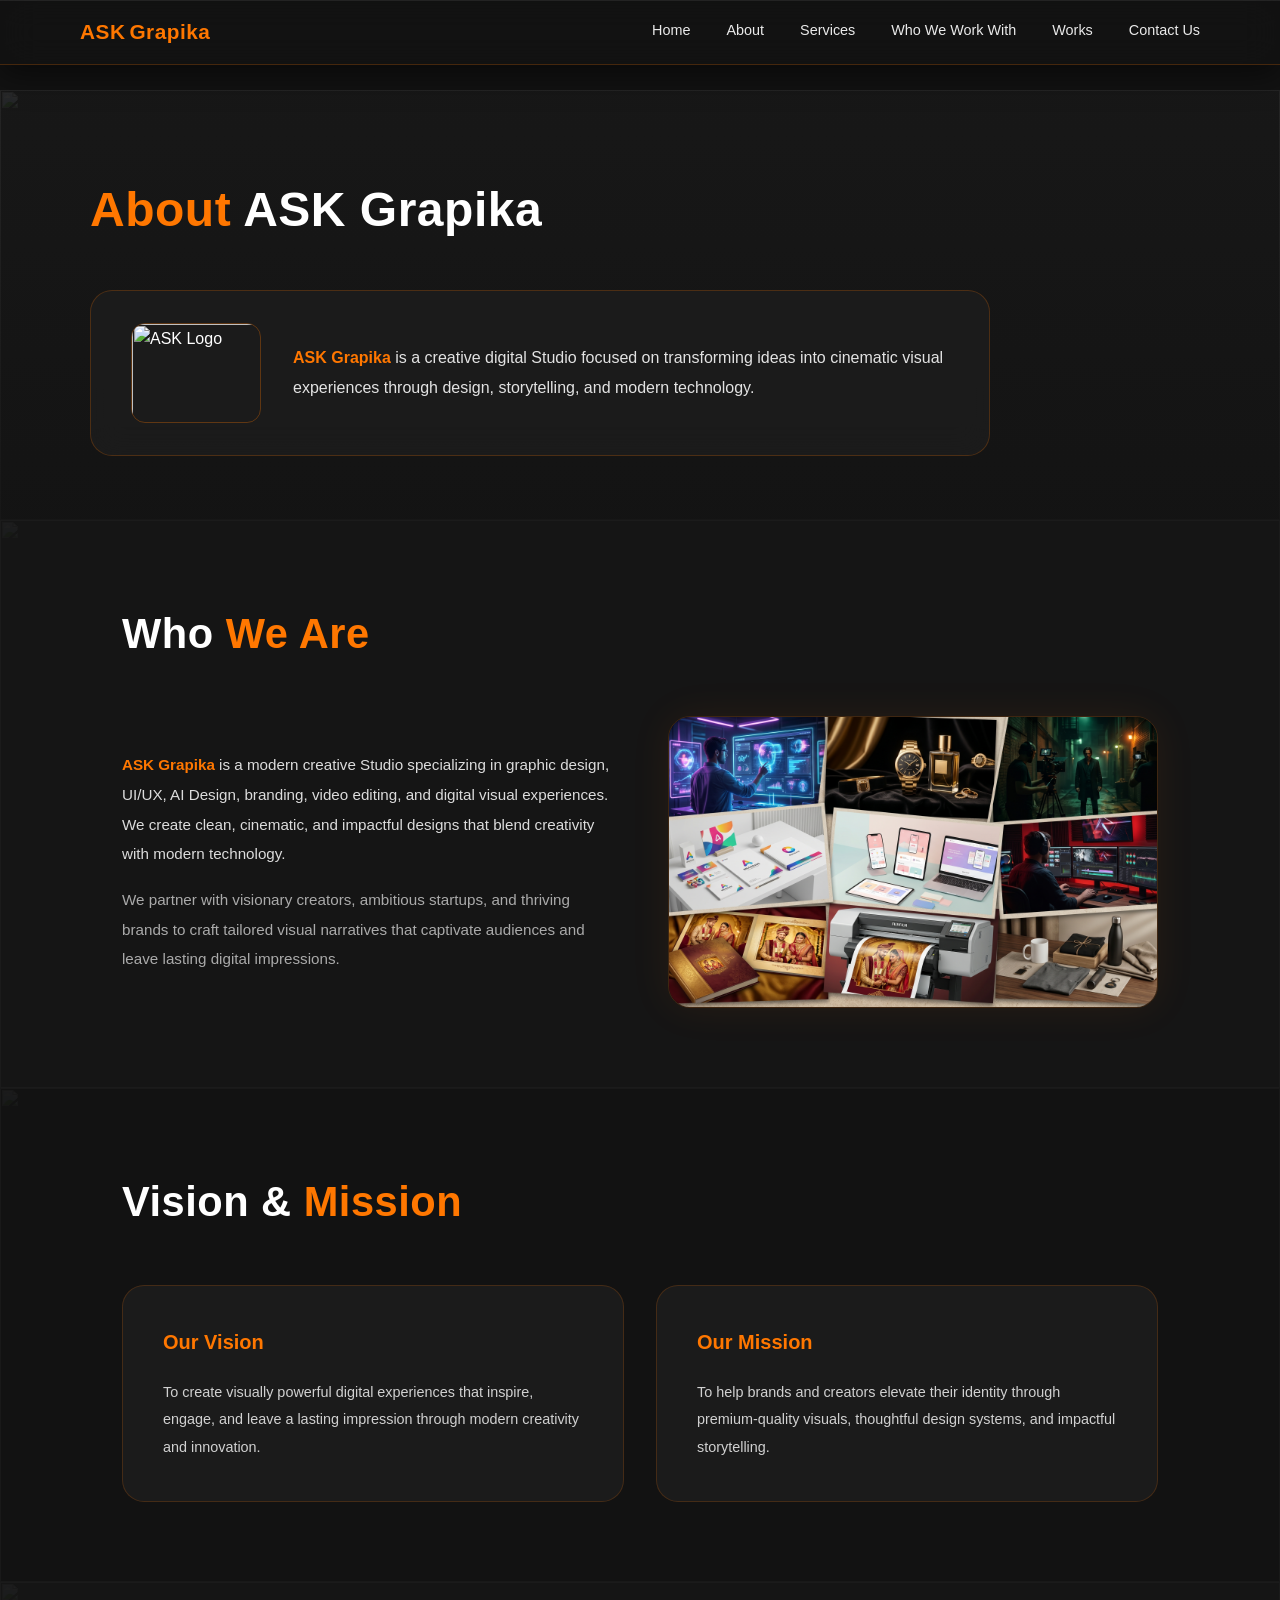
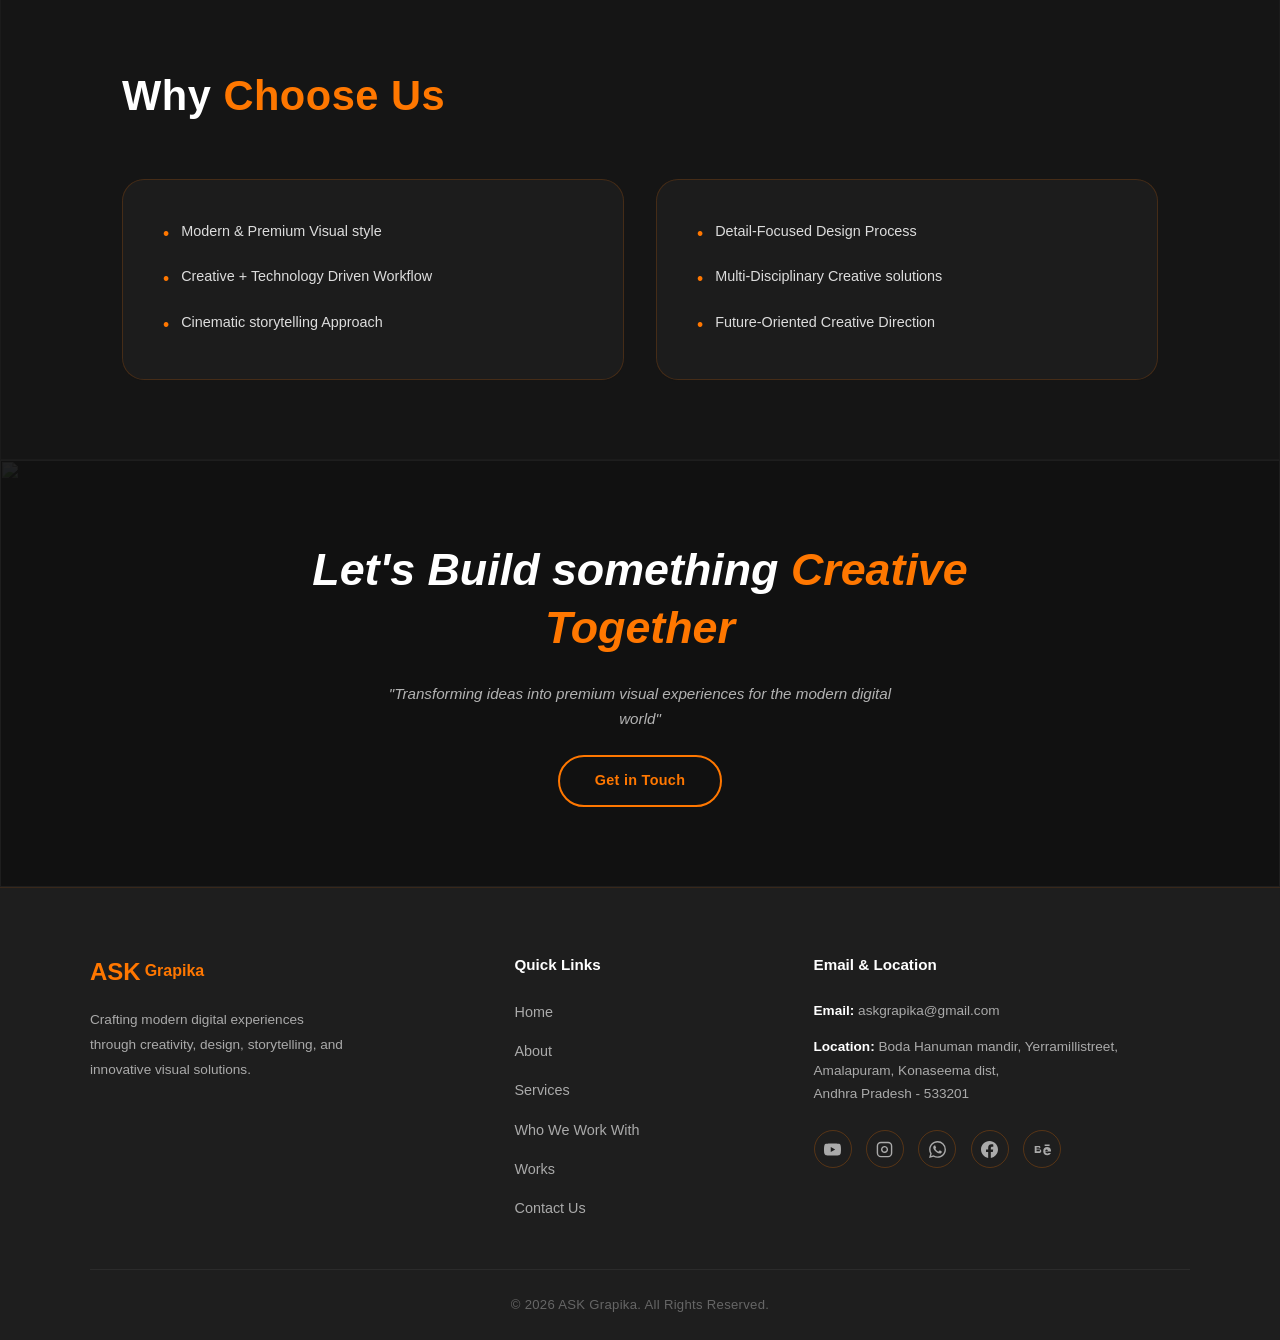
==== commit 937da604: "Refactor Who We Work With to modern card grid, fix fonts and alignments across all pages" ====
--- a/about.html
+++ b/about.html
@@ -1,4 +1,4 @@
-﻿﻿﻿﻿﻿<!DOCTYPE html>
+﻿﻿﻿﻿<!DOCTYPE html>
 <html lang="en">
 <head>
   <meta charset="UTF-8" />
@@ -72,7 +72,7 @@
               <strong class="orange-text">ASK Grapika</strong> is a modern creative Studio specializing in graphic design, UI/UX, AI Design, branding, video editing, and digital visual experiences. We create clean, cinematic, and impactful designs that blend creativity with modern technology.
             </p>
             <p class="grey-text">
-              ASK Grapika is a creative digital Studio focused on transforming ideas into cinematic visual experiences through design, storytelling, and modern technology.
+              We partner with visionary creators, ambitious startups, and thriving brands to craft tailored visual narratives that captivate audiences and leave lasting digital impressions.
             </p>
           </div>
           <div class="who-image animate-slide-right">
--- a/style.css
+++ b/style.css
@@ -415,20 +415,20 @@
 /* ======================================================
    SERVICES HEADER — Orange gradient fade
    ====================================================== */
-.services-header {
+.services-header, .Services-header {
   position: relative;
   text-align: center;
   padding: 5rem 2rem 6rem;
   overflow: hidden;
   background: var(--dark);
 }
-.services-header-glow {
+.services-header-glow, .Services-header-glow {
   position: absolute;
   inset: 0;
   background: radial-gradient(ellipse at 50% 0%, rgba(255,255,255,0.08) 0%, transparent 55%);
   pointer-events: none;
 }
-.services-title {
+.services-title, .Services-title {
   font-family: var(--font-satista);
   font-size: clamp(2rem, 5vw, 3.5rem);
   font-weight: normal;
@@ -443,7 +443,7 @@
 /* ======================================================
    SERVICES SECTION — Stacked Card Deck → 4+3 Grid Reveal
    ====================================================== */
-.services-section {
+.services-section, .Services-section {
   background: linear-gradient(to bottom, var(--dark) 0%, var(--black) 100%);
   padding: 0 2rem 5rem;
   position: relative;
@@ -610,7 +610,7 @@
 .srv-deck:hover .srv-card-6 { left: 50%;               top: 460px; }
 .srv-deck:hover .srv-card-7 { left: calc(50% + 304px); top: 460px; }
 
-.services-more { text-align: center; padding-bottom: 1rem; }
+.services-more, .Services-more { text-align: center; padding-bottom: 1rem; }
 
 
 /* ======================================================
@@ -1107,107 +1107,283 @@
    WHO WE WORK WITH (CLIENTS) PAGE
    ====================================================== */
 
+/* Hero */
+.clients-hero {
+  position: relative;
+  padding: 6.5rem 2rem 4rem;
+  overflow: hidden;
+  background: var(--dark);
+  text-align: center;
+}
+.clients-hero-bg {
+  position: absolute;
+  inset: 0;
+  overflow: hidden;
+}
+.clients-hero-bg-img {
+  width: 100%;
+  height: 100%;
+  object-fit: cover;
+  opacity: 0.14;
+}
+.clients-hero-overlay {
+  position: absolute;
+  inset: 0;
+  background: radial-gradient(ellipse at 50% 0%, rgba(255, 119, 0, 0.15) 0%, rgba(18, 18, 18, 0.85) 60%, var(--black) 100%);
+}
+.clients-hero-content {
+  position: relative;
+  z-index: 1;
+  max-width: 860px;
+  margin: 0 auto;
+}
+.clients-hero-badge {
+  display: inline-flex;
+  align-items: center;
+  gap: 0.5rem;
+  padding: 0.4rem 1.1rem;
+  background: rgba(255, 119, 0, 0.1);
+  border: 1px solid rgba(255, 119, 0, 0.28);
+  border-radius: 50px;
+  font-size: 0.82rem;
+  font-weight: 600;
+  letter-spacing: 1px;
+  text-transform: uppercase;
+  color: var(--orange);
+  margin-bottom: 1.25rem;
+}
+.clients-page-title {
+  font-family: var(--font-satista);
+  font-size: clamp(2.2rem, 5vw, 3.4rem);
+  font-weight: normal;
+  letter-spacing: 1px;
+  line-height: 1.2;
+  margin-bottom: 1rem;
+}
+.clients-page-subtitle {
+  font-size: clamp(1rem, 2vw, 1.15rem);
+  color: var(--grey-1);
+  line-height: 1.7;
+  max-width: 780px;
+  margin: 0 auto;
+}
+
+/* Grid Section */
+.clients-grid-section {
+  position: relative;
+  background: var(--black);
+  padding: 3rem 2rem 6rem;
+}
+.clients-grid-container {
+  max-width: 1200px;
+  margin: 0 auto;
+}
 .clients-grid {
-  margin-top: 2rem;
-}
-
-.clients-card {
-  padding: 2.5rem;
-  background: rgba(255, 255, 255, 0.02);
-  border: 1px solid rgba(255, 255, 255, 0.05);
+  display: grid;
+  grid-template-columns: repeat(2, 1fr);
+  gap: 2rem;
+}
+
+/* Card Component */
+.client-card, .clients-card {
+  position: relative;
+  background: linear-gradient(135deg, rgba(32, 32, 32, 0.75) 0%, rgba(22, 22, 22, 0.85) 100%);
+  border: 1px solid rgba(255, 255, 255, 0.08);
+  border-radius: var(--radius-lg);
+  padding: 2.25rem 2.25rem 2rem;
   display: flex;
   flex-direction: column;
-  align-items: flex-start;
-  transition: transform 0.4s ease, border-color 0.4s ease, background 0.4s ease;
-}
-
-.clients-card:hover {
-  transform: translateY(-5px);
-  border-color: rgba(255, 119, 0, 0.4);
+  justify-content: space-between;
+  backdrop-filter: blur(12px);
+  -webkit-backdrop-filter: blur(12px);
+  transition: transform 0.35s ease, border-color 0.35s ease, box-shadow 0.35s ease, background 0.35s ease;
+  overflow: hidden;
+}
+.client-card::before, .clients-card::before {
+  content: '';
+  position: absolute;
+  top: 0;
+  left: 0;
+  right: 0;
+  height: 2px;
+  background: linear-gradient(90deg, transparent, rgba(255, 119, 0, 0.5), transparent);
+  opacity: 0;
+  transition: opacity 0.35s ease;
+}
+.client-card:hover, .clients-card:hover {
+  transform: translateY(-6px);
+  border-color: rgba(255, 119, 0, 0.45);
+  box-shadow: 0 16px 40px rgba(0, 0, 0, 0.55), 0 0 30px rgba(255, 119, 0, 0.15);
+  background: linear-gradient(135deg, rgba(38, 38, 38, 0.9) 0%, rgba(26, 26, 26, 0.98) 100%);
+}
+.client-card:hover::before, .clients-card:hover::before {
+  opacity: 1;
+}
+
+.client-card-top {
+  display: flex;
+  align-items: center;
+  justify-content: space-between;
+  margin-bottom: 1.5rem;
+}
+.client-icon-box {
+  width: 58px;
+  height: 58px;
+  border-radius: 16px;
+  background: linear-gradient(135deg, rgba(255, 119, 0, 0.18) 0%, rgba(255, 69, 0, 0.06) 100%);
+  border: 1px solid rgba(255, 119, 0, 0.3);
+  display: flex;
+  align-items: center;
+  justify-content: center;
+  font-size: 1.85rem;
+  transition: transform 0.35s ease, border-color 0.35s ease, box-shadow 0.35s ease;
+}
+.client-card:hover .client-icon-box {
+  transform: scale(1.08) rotate(3deg);
+  border-color: var(--orange);
+  box-shadow: 0 0 20px rgba(255, 119, 0, 0.35);
+}
+.client-card-num {
+  font-size: 0.78rem;
+  font-weight: 600;
+  letter-spacing: 1px;
+  text-transform: uppercase;
+  color: var(--grey-1);
   background: rgba(255, 255, 255, 0.04);
-}
-
-.clients-icon {
-  font-size: 2.5rem;
+  border: 1px solid rgba(255, 255, 255, 0.06);
+  padding: 0.3rem 0.75rem;
+  border-radius: 20px;
+}
+
+.client-card-title, .clients-card-title {
+  font-family: var(--font-body);
+  font-size: 1.35rem;
+  font-weight: 700;
+  color: var(--white);
+  margin-bottom: 0.85rem;
+  letter-spacing: 0.2px;
+  transition: color 0.3s ease;
+}
+.client-card:hover .client-card-title, .clients-card:hover .clients-card-title {
+  color: var(--orange);
+}
+
+.client-card-desc, .clients-card-desc {
+  font-size: 0.93rem;
+  color: #c4c4c4;
+  line-height: 1.7;
   margin-bottom: 1.5rem;
-  background: rgba(255, 119, 0, 0.1);
-  width: 70px;
-  height: 70px;
+  flex-grow: 1;
+}
+
+.client-tags {
+  display: flex;
+  flex-wrap: wrap;
+  gap: 0.5rem;
+  margin-bottom: 1.5rem;
+  padding-top: 1rem;
+  border-top: 1px solid rgba(255, 255, 255, 0.06);
+}
+.client-tag {
+  font-size: 0.76rem;
+  font-weight: 500;
+  color: rgba(255, 255, 255, 0.85);
+  background: rgba(255, 255, 255, 0.04);
+  border: 1px solid rgba(255, 255, 255, 0.08);
+  padding: 0.3rem 0.75rem;
+  border-radius: 20px;
+  transition: all 0.25s ease;
+}
+.client-card:hover .client-tag {
+  border-color: rgba(255, 119, 0, 0.28);
+  background: rgba(255, 119, 0, 0.08);
+  color: var(--white);
+}
+
+.client-card-footer {
+  display: flex;
+  align-items: center;
+  justify-content: flex-end;
+  padding-top: 0.75rem;
+}
+.client-card-link {
+  display: inline-flex;
+  align-items: center;
+  gap: 0.5rem;
+  font-size: 0.85rem;
+  font-weight: 600;
+  color: var(--orange);
+  letter-spacing: 0.3px;
+  transition: gap 0.25s ease, color 0.25s ease;
+}
+.client-card:hover .client-card-link {
+  gap: 0.75rem;
+  color: var(--orange-light);
+}
+
+/* Bottom CTA section */
+.clients-cta {
+  position: relative;
+  padding: 5.5rem 2rem;
+  text-align: center;
+  background: var(--dark);
+  overflow: hidden;
+  border-top: 1px solid rgba(255, 119, 0, 0.15);
+}
+.clients-cta-bg {
+  position: absolute;
+  inset: 0;
+  overflow: hidden;
+}
+.clients-cta-bg-img {
+  width: 100%;
+  height: 100%;
+  object-fit: cover;
+  opacity: 0.12;
+}
+.clients-cta-overlay {
+  position: absolute;
+  inset: 0;
+  background: linear-gradient(to bottom, rgba(18, 18, 18, 0.7), rgba(18, 18, 18, 0.95));
+}
+.clients-cta-content {
+  position: relative;
+  z-index: 1;
+  max-width: 760px;
+  margin: 0 auto;
+}
+.clients-cta-title {
+  font-family: var(--font-satista);
+  font-size: clamp(1.9rem, 4vw, 2.7rem);
+  font-weight: normal;
+  margin-bottom: 1rem;
+}
+.clients-cta-desc {
+  font-size: 1rem;
+  color: var(--grey-1);
+  line-height: 1.7;
+  margin-bottom: 2rem;
+}
+.clients-cta-actions {
   display: flex;
   align-items: center;
   justify-content: center;
-  border-radius: 50%;
-  border: 1px solid rgba(255, 119, 0, 0.2);
-}
-
-.clients-card-title {
-  font-size: 1.3rem;
-  font-family: var(--font-satista);
-  color: var(--orange);
-  margin-bottom: 1rem;
-}
-
-.clients-card-desc {
-  font-size: 0.95rem;
-  color: var(--text-muted);
-  line-height: 1.6;
-}
-
-/* Perfect For Section */
-.perfect-for-section {
-  padding: 6rem 2rem;
-  background: linear-gradient(to top, var(--dark) 0%, rgba(30, 30, 30, 0.5) 100%);
-  text-align: center;
-}
-
-.perfect-container {
-  max-width: 1100px;
-  margin: 0 auto;
-}
-
-.perfect-heading {
-  font-family: var(--font-satista);
-  font-size: clamp(2rem, 4vw, 3rem);
-  margin-bottom: 3rem;
-  color: var(--white);
-}
-
-.perfect-list {
-  display: grid;
-  grid-template-columns: repeat(auto-fit, minmax(300px, 1fr));
-  gap: 1.5rem;
-  text-align: left;
-}
-
-.perfect-item {
-  background: rgba(255, 255, 255, 0.02);
-  padding: 1.5rem;
-  border-radius: var(--radius);
-  border: 1px solid rgba(255, 255, 255, 0.05);
-  font-size: 1.05rem;
-  color: var(--white);
-  display: flex;
-  align-items: center;
-  gap: 1rem;
-  transition: transform 0.3s ease, background 0.3s ease;
-}
-
-.perfect-item:hover {
-  transform: translateX(5px);
-  background: rgba(255, 255, 255, 0.05);
-  border-color: rgba(255, 119, 0, 0.2);
-}
-
-.perfect-item .check {
-  color: var(--orange);
-  font-weight: bold;
-  font-size: 1.2rem;
-  background: rgba(255, 119, 0, 0.15);
-  width: 32px;
-  height: 32px;
-  display: flex;
-  align-items: center;
-  justify-content: center;
-  border-radius: 50%;
-  flex-shrink: 0;
-}
+  gap: 1.25rem;
+  flex-wrap: wrap;
+}
+
+@media (max-width: 900px) {
+  .clients-grid {
+    grid-template-columns: 1fr;
+    gap: 1.5rem;
+  }
+  .client-card, .clients-card {
+    padding: 1.75rem;
+  }
+  .clients-hero {
+    padding: 5rem 1.5rem 3rem;
+  }
+  .clients-grid-section {
+    padding: 2rem 1.5rem 4rem;
+  }
+}
